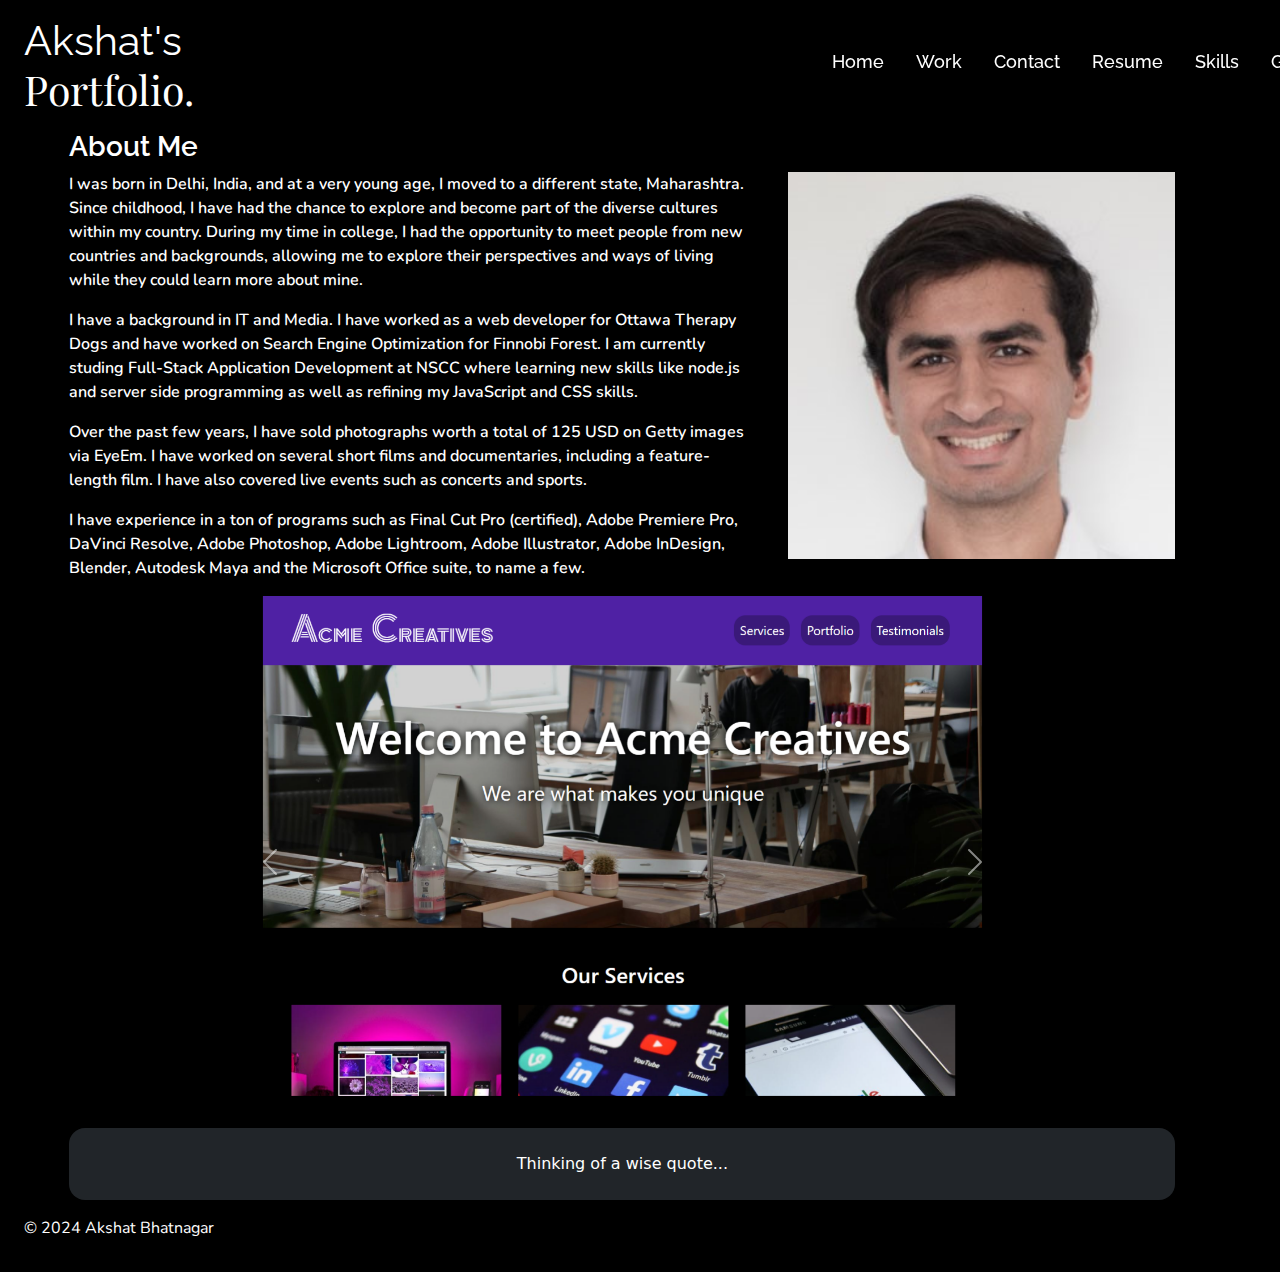
==== index.html @ 16a3000d "Imported existing portfolio files" ====
<!-- 
    Author: Akshat Bhatnagar
    Date: 2024-12-12
    Description: Index page for Akshat's E-Portfolio
-->
<!DOCTYPE html>
<html lang="en">

<head>
    <meta charset="UTF-8">
    <meta name="keywords" content="Akshat, Bhatngar, Web Developer, Web Development, Programming, Programmer, Portfolio, Resume, JavaScript, CSS, HTML, Node, Media, Film Making, Film Maker">
    <meta name="viewport" content="width=device-width, initial-scale=1.0">
    <!-- Normalize CSS Stylesheet source: https://github.com/csstools/normalize.css -->
    <link href="css/normalize.css" rel="stylesheet">
    <link href="https://cdn.jsdelivr.net/npm/bootstrap@5.3.3/dist/css/bootstrap.min.css" rel="stylesheet" integrity="sha384-QWTKZyjpPEjISv5WaRU9OFeRpok6YctnYmDr5pNlyT2bRjXh0JMhjY6hW+ALEwIH" crossorigin="anonymous">
    <link href="css/layoutStyles.css" rel="stylesheet">
    <link href="css/styles.css" rel="stylesheet">
    <link rel="preconnect" href="https://fonts.googleapis.com">
    <link rel="preconnect" href="https://fonts.gstatic.com" crossorigin>
    <link href="https://fonts.googleapis.com/css2?family=Nunito:wght@400;500;600&family=Playfair+Display&family=Raleway:ital,wght@0,500;1,400&display=swap" rel="stylesheet">
    <script src="./js/main.js" defer></script>
    <script src="https://cdn.jsdelivr.net/npm/bootstrap@5.3.3/dist/js/bootstrap.bundle.min.js" integrity="sha384-YvpcrYf0tY3lHB60NNkmXc5s9fDVZLESaAA55NDzOxhy9GkcIdslK1eN7N6jIeHz" crossorigin="anonymous" defer></script>
    <title> Akshat's Portfolio </title>
</head>

<body class="margin-fix">
    <canvas id="canvas"></canvas> <!-- Canvas animation tutorial: https://youtu.be/ZH1h0rMunm8?si=IlfAhrgZdSQ4ArvR -->
    <div class="wrapper">
        <div class="content">
            <header>
                <div class="title">
                    <h1> Akshat's </h1>
                    <h2> Portfolio. </h2>
                </div>
                <nav>
                    <input type="checkbox" id="menuToggle">
                    <label for="menuToggle" id="menuIcon">&#9776;</label>
                    <ul id="navList">
                        <li> <a href="index.html"> Home </a> </li>
                        <li> <a href="workSamples.html"> Work </a> </li>
                        <li> <a href="contact.html"> Contact </a> </li>
                        <li> <a href="resume.html"> Resume </a> </li>
                        <li> <a href="skills.html"> Skills </a> </li>
                        <li> <a href="goals.html"> Goals </a> </li>
                    </ul>
                </nav>
            </header>
            <main>
                <section class="about">
                    <h3> About Me </h3>
                    <img src="images/akshat.jpg" alt="A very beautiful photo of Akshat">
                    <p>
                        I was born in Delhi, India, and at a very young age, I moved to a different state, Maharashtra. Since childhood, I have had the chance to explore and become part of the diverse cultures within my country. During my time in college, I had the opportunity to meet people from new countries and backgrounds, allowing me to explore their perspectives and ways of living while they could learn more about mine.
                    </p>
                    <p>
                        I have a background in IT and Media. I have worked as a web developer for Ottawa Therapy Dogs and have worked on Search Engine Optimization for Finnobi Forest. I am currently studing Full-Stack Application Development at NSCC where learning new skills like node.js and server side programming as well as refining my JavaScript and CSS skills.
                    </p>
                    <p>
                        Over the past few years, I have sold photographs worth a total of 125 USD on Getty images via EyeEm. I have worked on several short films and documentaries, including a feature-length film. I have also covered live events such as concerts and sports.
                    </p>
                    <p>
                        I have experience in a ton of programs such as Final Cut Pro (certified), Adobe Premiere Pro, DaVinci Resolve, Adobe Photoshop, Adobe Lightroom, Adobe Illustrator, Adobe InDesign, Blender, Autodesk Maya and the Microsoft Office suite, to name a few.
                    </p>
                    <div id="workSampleCarousel" class="carousel slide" data-bs-ride="carousel">
                      <div class="carousel-inner">
                        <div class="carousel-item active">
                          <img src="images/acmeCreatives.png" class="d-block w-100" alt="Website for Acme Creatives">
                        </div>
                        <div class="carousel-item">
                          <img src="images/battleship.png" class="d-block w-100" alt="Battleship console game">
                        </div>
                        <div class="carousel-item">
                          <img src="images/kalari.png" class="d-block w-100" alt="Stills from documentary Kalari">
                        </div>
                        <div class="carousel-item">
                          <img src="images/LIAM.png" class="d-block w-100" alt="Stills from film LIAM">
                        </div>
                        <div class="carousel-item">
                          <img src="images/puzzle.png" class="d-block w-100" alt="API based puzzle game">
                        </div>
                      </div>
                      <a class="carousel-control-prev" href="#workSampleCarousel" role="button" data-bs-slide="prev">
                        <span class="carousel-control-prev-icon" aria-hidden="true"></span>
                        <span class="visually-hidden">Previous</span>
                      </a>
                      <a class="carousel-control-next" href="#workSampleCarousel" role="button" data-bs-slide="next">
                        <span class="carousel-control-next-icon" aria-hidden="true"></span>
                        <span class="visually-hidden">Next</span>
                      </a>
                    </div>
                    <div class="p-4 bg-dark rounded-4 text-center" id="quote">Thinking of a wise quote...</div>
                </section>
            </main>
        </div>
        <footer>
            <p>
                &copy; 2024 Akshat Bhatnagar
            </p>
        </footer>
    </div>
</body>

</html>
---- css/layoutStyles.css ----
/* 
Author: Akshat Bhatnagar
Date: 2024-10-26
Description: CSS Layout Styles for Akshat's E-Portfolio
*/

.title {
    padding-bottom: 1rem;
}

#menuToggle {
    display: none;
}

nav {
    margin: 0;
}

nav ul {
    display: flex;
    justify-content: space-around;
    list-style: none;
}

.about {
    display: block;
    margin-left: auto;
    margin-right: auto;
    width: 90%;
}

.about img {
    width: 100%;
}

.content {
    min-height: 40vw;
    max-width: 96vw;
}

.subContent {
    display: block;
    margin-left: auto;
    margin-right: auto;
    width: 90%;
}

.subContent img {
    width: 100%;
}

.resumeGrid {
    display: grid;
    grid-template-columns: 1fr;
    grid-gap: 20px;
    padding: 20px;
}

.resumeGrid h2 {
    margin-left: 0;
}

.resumeTitle, .work, .education, .certifications, .projects, .skills, .extracurricular, .additional {
    margin-bottom: 20px;
}

.resumeTitle p {
    margin-left: 1rem;
}

.skillsFlex {
    display: flex;
    flex-wrap: wrap;
    justify-content: space-evenly;
}

.skill {
    display: flex;
    width: 22rem;
    height: 8rem;
    padding: 0.5rem;
    margin: 1rem;
    border: solid 2px rgb(190, 190, 190);
    align-items: center;
    transition: 350ms;
}

.skill:hover {
    background-color: rgb(190, 190, 190);
    color: black;
}

.skill img {
    width: 8rem;
    height: 8rem;
}

.skill p {
    font-size: 30px;
    margin: 1rem;
    color: inherit;
}

.skills h3 {
    margin-left: 1rem;
}

.carousel-item img {
    width: 100%;
    height: auto;
    max-height: 500px;
    object-fit: contain;
}

.carousel {
    width: 75%;
    margin: auto;
}

@media only screen and (max-width: 480px) {
    /* only applies the following properties when on mobile */
    #menuIcon {
        float: right;
        position: relative;
        bottom: 13.5vh;
        font-size: 2rem;
        color: white;
        margin-right: 2rem;
    }

    .resumeGrid, .resumetitle {
        font-size: 14px;
    }
    .resumeGrid {
        padding: 10px;
        grid-gap: 10px;
    }

    .skill {
        max-width: 85%;
    }

    .skill p {
        font-size: 22px;
    }

    .content {
        margin: 0 auto;
    }

    .carousel {
        width: 100%;
        margin-bottom: 1rem;
    }
}

@media only screen and (min-width: 480px) {
    /* Applies the following properties when on desktop and tablet */
    #navList {
        padding: 0;
    }

    .margin-fix {
        margin: 8px;
    }
}

@media only screen and (min-width: 768px) {
    /* only applies the following properties when on desktop */
    .wrapper {
        max-width: 1300px;
        margin: 0 auto;
    }
    
    nav {
        position: absolute;
        right: 0px;
        width: 30%;
        top: 3rem;
        margin-right: 5rem;
    }

    #navList {
        padding-right: 2rem;
    }

    .about img {
        float: right;
        width: 35%;
        margin-left: 2rem;
        margin-bottom: 2rem;
    }

    .subContent img {
        width: 50%;
        height: 50%;
    }

    .subContent {
        display:flex;
        justify-content:space-between;
    }

    .resumeGrid {
        grid-template-columns: 1fr 2fr;
    }
}
---- css/styles.css ----
/* 
Author: Akshat Bhatnagar
Date: 2024-12-12
Description: CSS Styles for Akshat's E-Portfolio
*/

body {
    background-color: black;
    color: white;
}

h1 {
    font-family: 'Raleway', sans-serif;
    font-size: 41px;
    font-weight: 400;
    margin: 0;
    margin-left: 1rem;
    margin-top: 1rem;
}

h2 {
    font-family: 'Playfair Display', serif;
    font-size: 41px;
    font-weight: 400;
    margin: 0;
    margin-left: 1rem;  
}

h3 {
    font-family: 'Raleway', sans-serif;
    font-size: 28px;
    font-weight: 600;
}

h5 {
    font-family: 'Nunito', sans-serif;
    font-size: 18px;
    font-weight: 600;
}

p {
    color: white;
    font-family: 'Nunito', sans-serif;
    font-size: 16px;
    font-weight: 600;
}

nav ul li a {
    text-decoration: none;
    font-family: 'Raleway', sans-serif;
    font-size: 18px;
    font-weight: 500;
    color: white;
    padding: 1rem;
    border-radius: 25px;
}

.subContent p a {
    color: white;
}

.subContent li {
    line-height: 2rem;
}

footer p {
    font-family: 'Nunito', sans-serif;
    font-size: 16px;
    font-weight: 400;
    padding: 1rem;
}

strong {
    font-family: 'Raleway', sans-serif;
    color: white;
}

.resumeGrid p {
    color: #d8d8d8;
}

.resumeTitle h1 {
    font-family: 'Playfair Display', serif;
    font-weight: 400;
}

canvas#canvas {
	position: fixed;
	left: 0;
	top: 0;
	width: 100%;
	height: 100%;
    pointer-events: none;
}

@media only screen and (max-width: 480px) {
    /* only applies the following properties when on mobile */
    #navList {
        display: none;
        list-style-type: none;
        padding: 0;
        flex-direction: column;
        font-size: 1.5rem;
        line-height: 3rem;
    }

    #menuToggle:checked + #menuIcon + #navList {
        display: flex;
    }

    nav {
        border-bottom: 2px solid white;
    }

    .resumeTitle h1 {
        font-size: 25px;
    }

    .resumeGrid h2 {
        font-size: 25px;
    }

    .subContent li {
        line-height: 1.5rem;
        font-size: 14px;
    }

    canvas#canvas {
        display: none;
    }
}

@media only screen and (min-width: 480px) {
    /* Applies the following properties when on desktop and tablet */
    #menuIcon {
        display: none;
    }

    .resumeTitle h1 {
        font-size: 32px;
    }

    .resumeGrid h2 {
        font-size: 32px;
    }
}

@media only screen and (min-width: 768px) {
    /* only applies the following properties when on desktop */
    nav ul li a:hover {
        background-color: #292929;
    }

    nav ul li a:active {
        background-color: #3c3c3c;
    }
}
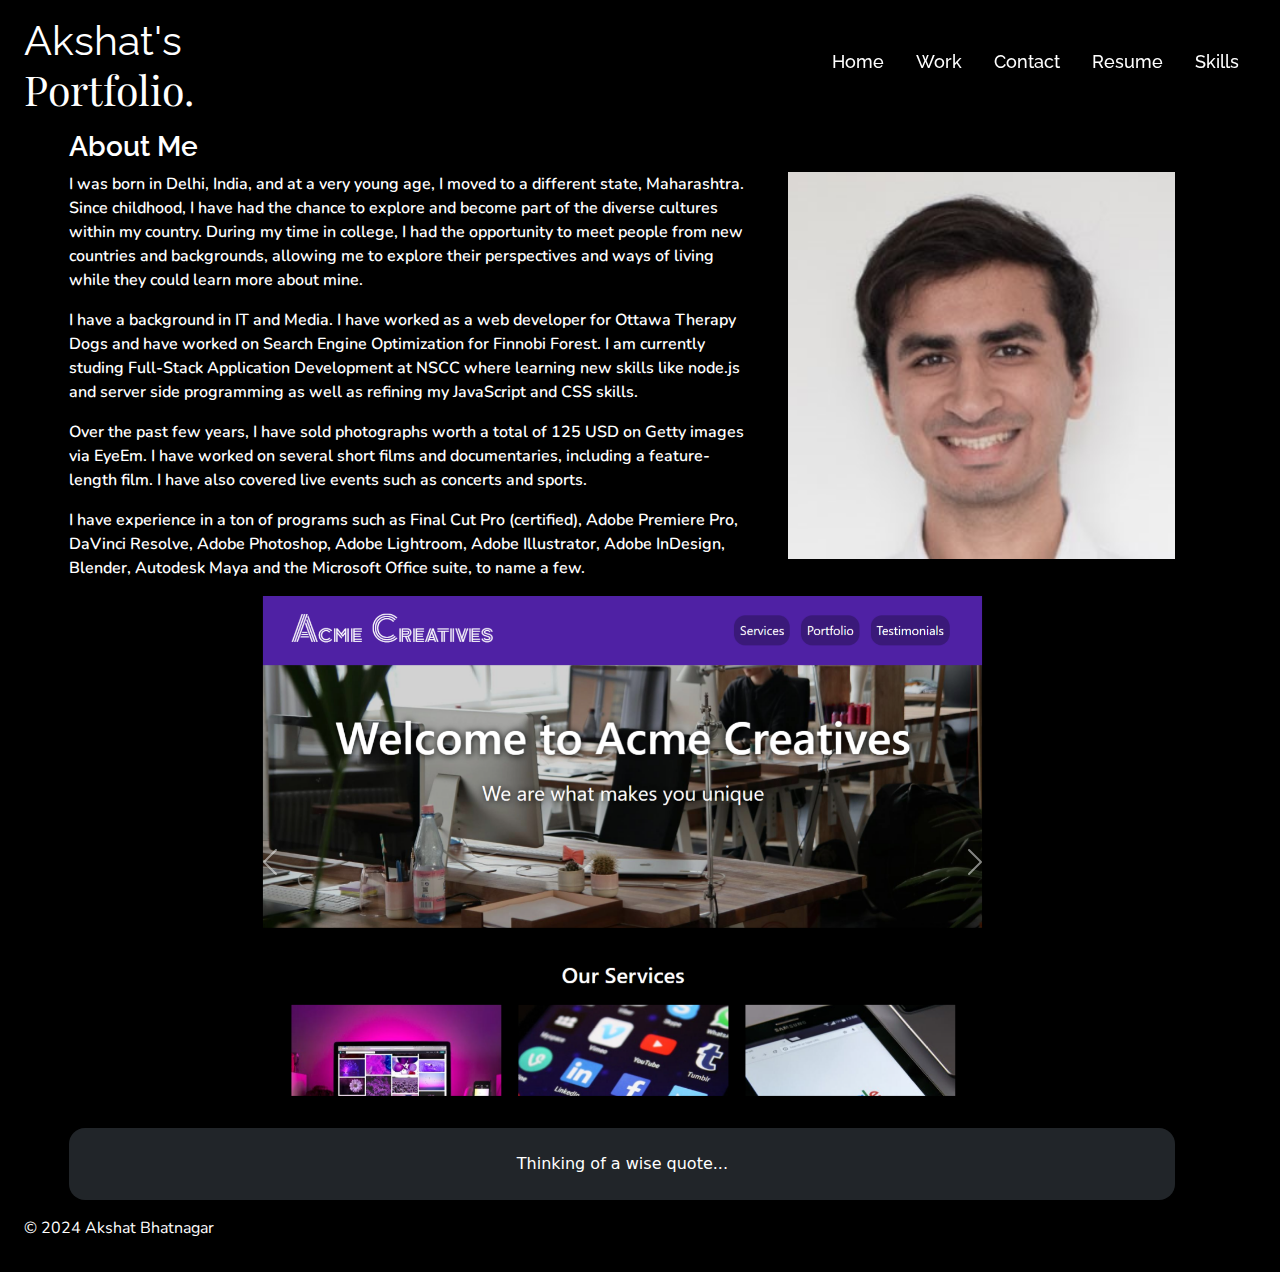
==== commit a5d72821: "Removed Goals page" ====
--- a/index.html
+++ b/index.html
@@ -41,7 +41,6 @@
                         <li> <a href="contact.html"> Contact </a> </li>
                         <li> <a href="resume.html"> Resume </a> </li>
                         <li> <a href="skills.html"> Skills </a> </li>
-                        <li> <a href="goals.html"> Goals </a> </li>
                     </ul>
                 </nav>
             </header>
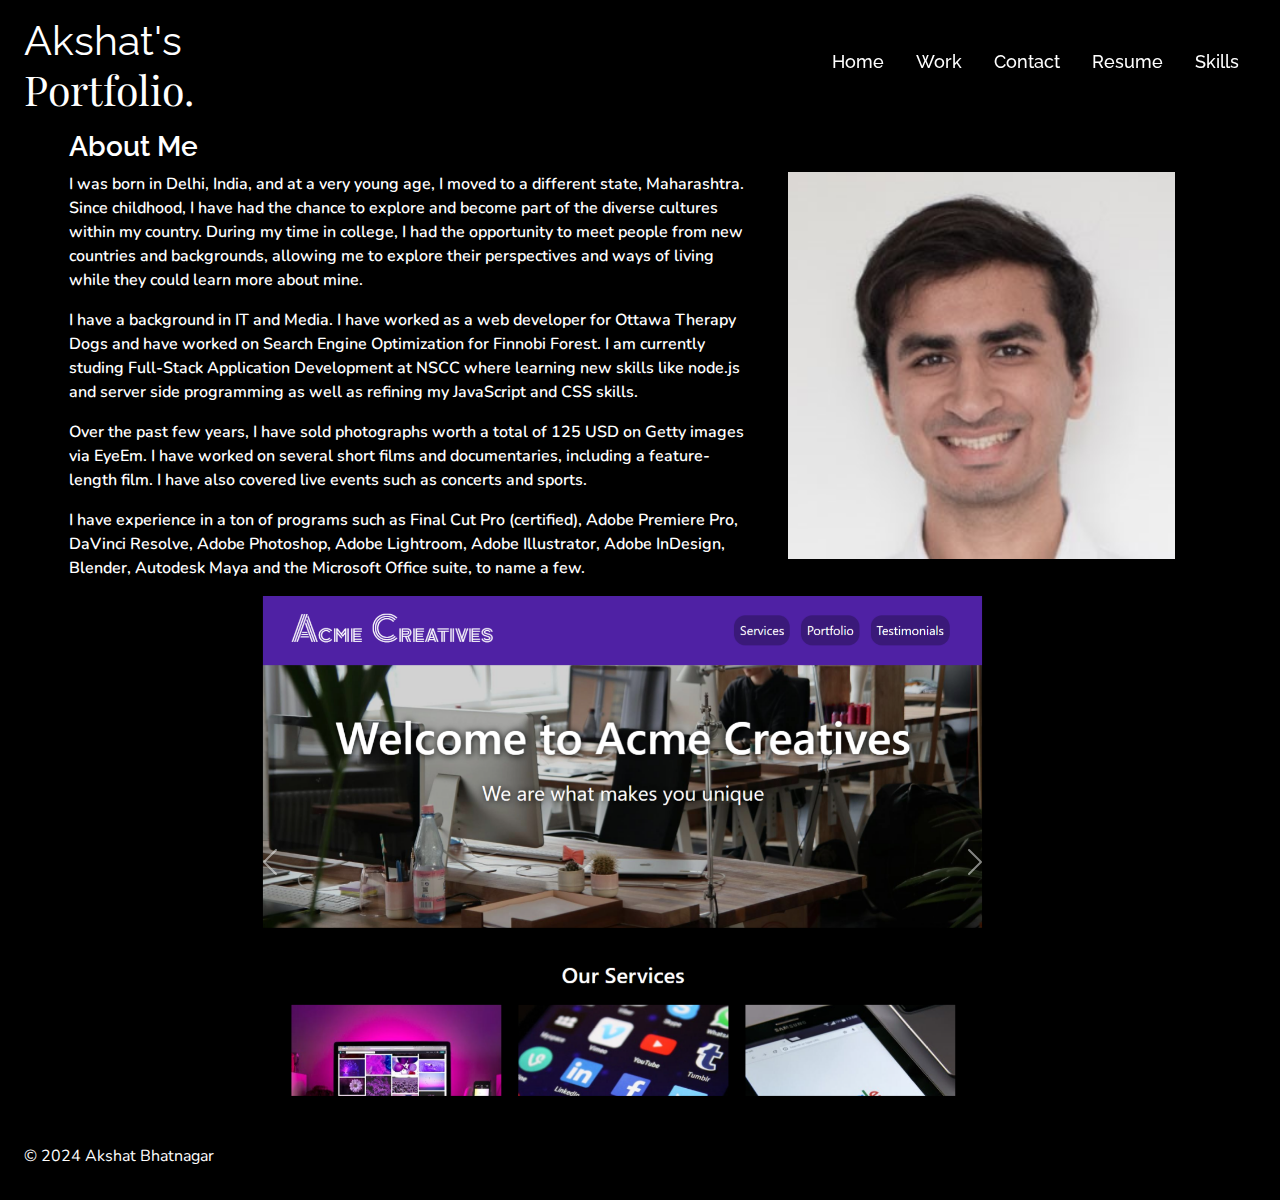
==== commit 744f8543: "Removed Quotes section" ====
--- a/index.html
+++ b/index.html
@@ -87,7 +87,6 @@
                         <span class="visually-hidden">Next</span>
                       </a>
                     </div>
-                    <div class="p-4 bg-dark rounded-4 text-center" id="quote">Thinking of a wise quote...</div>
                 </section>
             </main>
         </div>
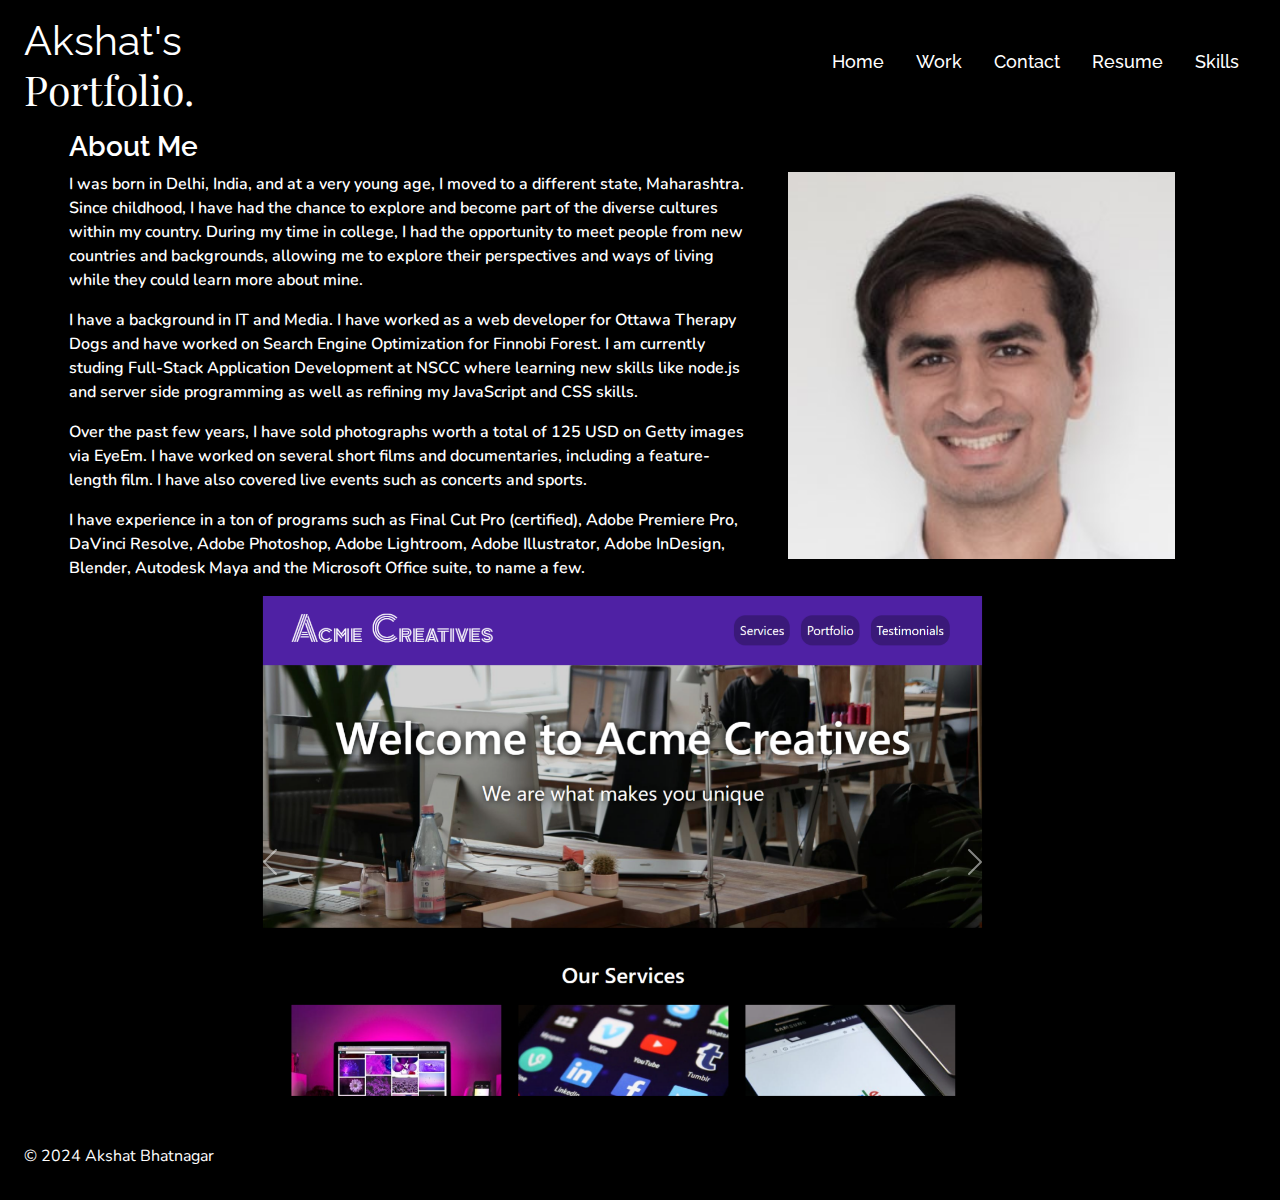
==== commit a72c3dab: "Removed cursor trails" ====
--- a/index.html
+++ b/index.html
@@ -24,7 +24,6 @@
 </head>
 
 <body class="margin-fix">
-    <canvas id="canvas"></canvas> <!-- Canvas animation tutorial: https://youtu.be/ZH1h0rMunm8?si=IlfAhrgZdSQ4ArvR -->
     <div class="wrapper">
         <div class="content">
             <header>
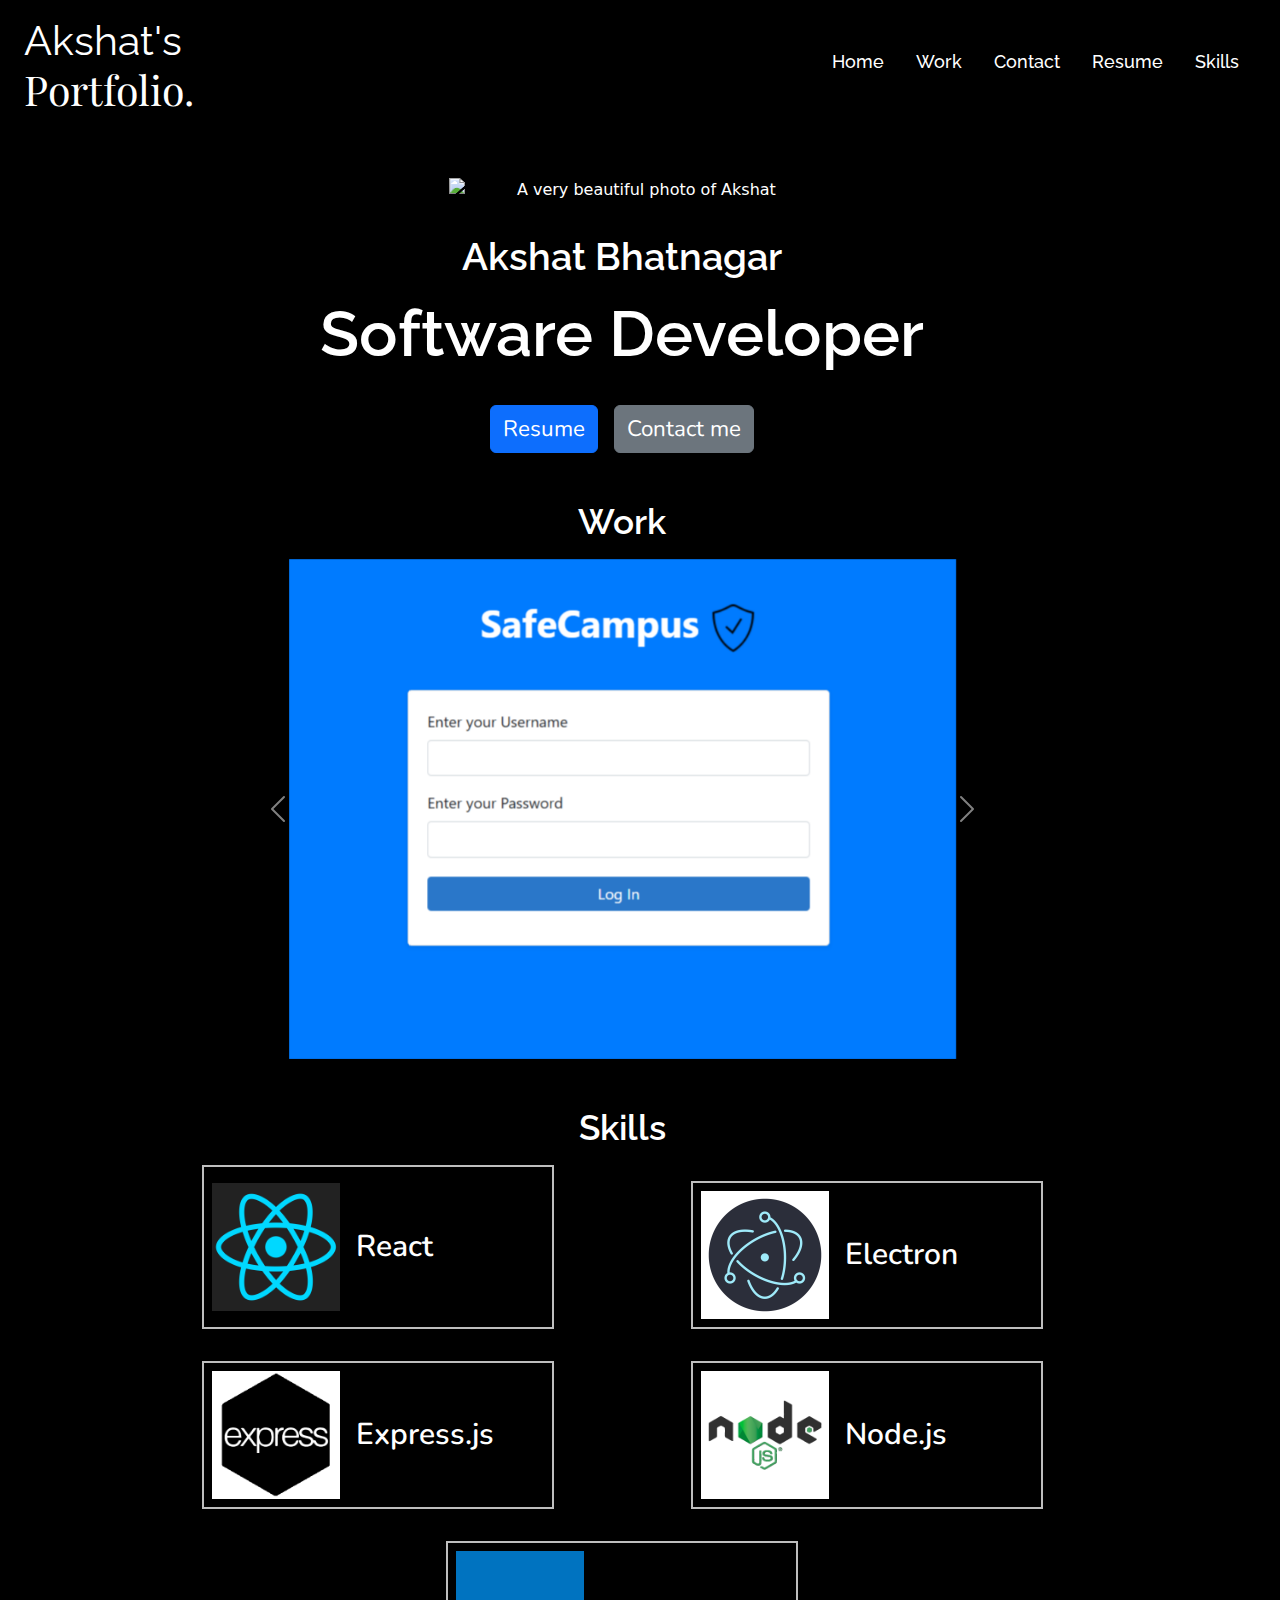
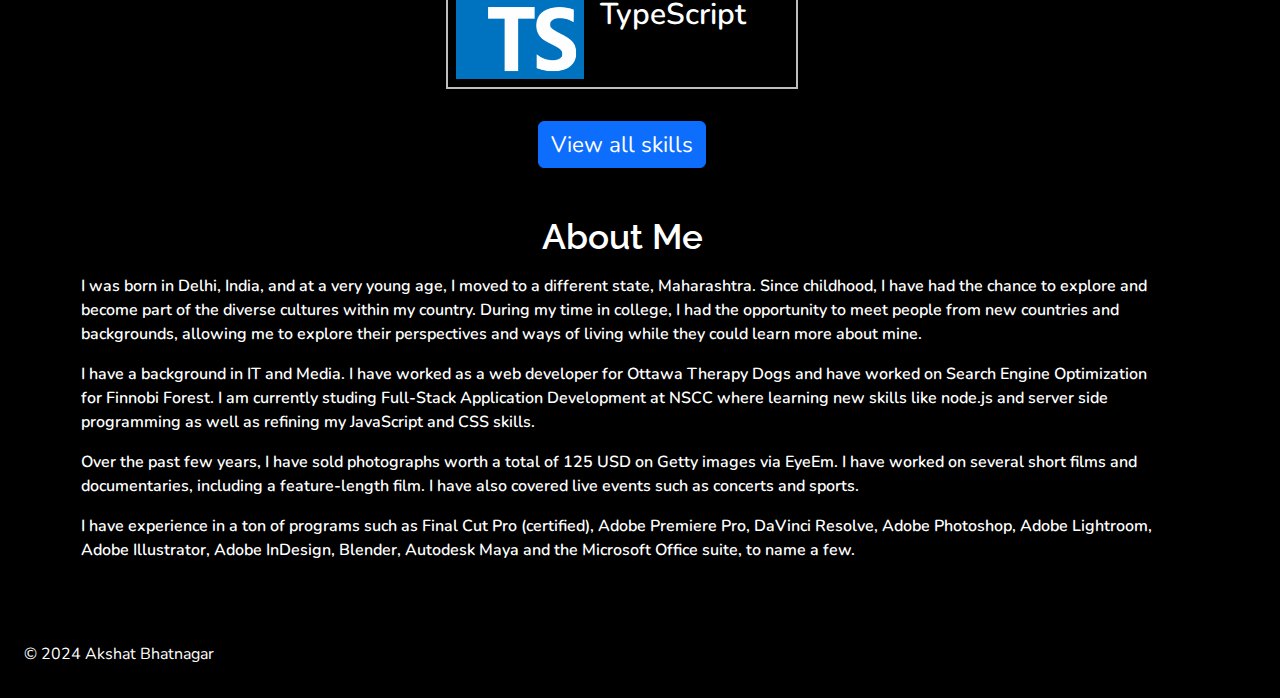
==== commit 1457a3bb: "Updated home page layout" ====
--- a/index.html
+++ b/index.html
@@ -8,18 +8,24 @@
 
 <head>
     <meta charset="UTF-8">
-    <meta name="keywords" content="Akshat, Bhatngar, Web Developer, Web Development, Programming, Programmer, Portfolio, Resume, JavaScript, CSS, HTML, Node, Media, Film Making, Film Maker">
+    <meta name="keywords"
+        content="Akshat, Bhatngar, Web Developer, Web Development, Programming, Programmer, Portfolio, Resume, JavaScript, CSS, HTML, Node, Media, Film Making, Film Maker">
     <meta name="viewport" content="width=device-width, initial-scale=1.0">
     <!-- Normalize CSS Stylesheet source: https://github.com/csstools/normalize.css -->
     <link href="css/normalize.css" rel="stylesheet">
-    <link href="https://cdn.jsdelivr.net/npm/bootstrap@5.3.3/dist/css/bootstrap.min.css" rel="stylesheet" integrity="sha384-QWTKZyjpPEjISv5WaRU9OFeRpok6YctnYmDr5pNlyT2bRjXh0JMhjY6hW+ALEwIH" crossorigin="anonymous">
+    <link href="https://cdn.jsdelivr.net/npm/bootstrap@5.3.3/dist/css/bootstrap.min.css" rel="stylesheet"
+        integrity="sha384-QWTKZyjpPEjISv5WaRU9OFeRpok6YctnYmDr5pNlyT2bRjXh0JMhjY6hW+ALEwIH" crossorigin="anonymous">
     <link href="css/layoutStyles.css" rel="stylesheet">
     <link href="css/styles.css" rel="stylesheet">
     <link rel="preconnect" href="https://fonts.googleapis.com">
     <link rel="preconnect" href="https://fonts.gstatic.com" crossorigin>
-    <link href="https://fonts.googleapis.com/css2?family=Nunito:wght@400;500;600&family=Playfair+Display&family=Raleway:ital,wght@0,500;1,400&display=swap" rel="stylesheet">
+    <link
+        href="https://fonts.googleapis.com/css2?family=Nunito:wght@400;500;600&family=Playfair+Display&family=Raleway:ital,wght@0,500;1,400&display=swap"
+        rel="stylesheet">
     <script src="./js/main.js" defer></script>
-    <script src="https://cdn.jsdelivr.net/npm/bootstrap@5.3.3/dist/js/bootstrap.bundle.min.js" integrity="sha384-YvpcrYf0tY3lHB60NNkmXc5s9fDVZLESaAA55NDzOxhy9GkcIdslK1eN7N6jIeHz" crossorigin="anonymous" defer></script>
+    <script src="https://cdn.jsdelivr.net/npm/bootstrap@5.3.3/dist/js/bootstrap.bundle.min.js"
+        integrity="sha384-YvpcrYf0tY3lHB60NNkmXc5s9fDVZLESaAA55NDzOxhy9GkcIdslK1eN7N6jIeHz" crossorigin="anonymous"
+        defer></script>
     <title> Akshat's Portfolio </title>
 </head>
 
@@ -45,55 +51,134 @@
             </header>
             <main>
                 <section class="about">
-                    <h3> About Me </h3>
-                    <img src="images/akshat.jpg" alt="A very beautiful photo of Akshat">
-                    <p>
-                        I was born in Delhi, India, and at a very young age, I moved to a different state, Maharashtra. Since childhood, I have had the chance to explore and become part of the diverse cultures within my country. During my time in college, I had the opportunity to meet people from new countries and backgrounds, allowing me to explore their perspectives and ways of living while they could learn more about mine.
-                    </p>
-                    <p>
-                        I have a background in IT and Media. I have worked as a web developer for Ottawa Therapy Dogs and have worked on Search Engine Optimization for Finnobi Forest. I am currently studing Full-Stack Application Development at NSCC where learning new skills like node.js and server side programming as well as refining my JavaScript and CSS skills.
-                    </p>
-                    <p>
-                        Over the past few years, I have sold photographs worth a total of 125 USD on Getty images via EyeEm. I have worked on several short films and documentaries, including a feature-length film. I have also covered live events such as concerts and sports.
-                    </p>
-                    <p>
-                        I have experience in a ton of programs such as Final Cut Pro (certified), Adobe Premiere Pro, DaVinci Resolve, Adobe Photoshop, Adobe Lightroom, Adobe Illustrator, Adobe InDesign, Blender, Autodesk Maya and the Microsoft Office suite, to name a few.
-                    </p>
-                    <div id="workSampleCarousel" class="carousel slide" data-bs-ride="carousel">
-                      <div class="carousel-inner">
-                        <div class="carousel-item active">
-                          <img src="images/acmeCreatives.png" class="d-block w-100" alt="Website for Acme Creatives">
+
+                    <section
+                        class="container-fluid d-flex flex-column justify-content-center align-items-center text-center homeSections"
+                        id="hero">
+                        <img src="images/akshat.png" alt="A very beautiful photo of Akshat" class="img-fluid" id="mainImg">
+                        <h3 id="name"> Akshat Bhatnagar </h3>
+                        <h3 id="occupation"> Software Developer </h3>
+                        <div class="d-flex gap-3">
+                            <a href="resume.html" class="btn btn-primary"> Resume </a>
+                            <a href="contact.html" class="btn btn-secondary"> Contact me </a>
                         </div>
-                        <div class="carousel-item">
-                          <img src="images/battleship.png" class="d-block w-100" alt="Battleship console game">
+                    </section>
+
+                    <section
+                        class="container-fluid d-flex flex-column justify-content-center align-items-center text-center homeSections"
+                        id="work">
+                        <h3> Work </h3>
+                        <div id="workSampleCarousel" class="carousel slide" data-bs-ride="carousel">
+                            <div class="carousel-inner">
+                                <div class="carousel-item active">
+                                    <img src="images/safetyDashboard.png" class="d-block w-100"
+                                        alt="Security Inspection Dashboard">
+                                </div>
+                                <div class="carousel-item">
+                                    <img src="images/acmeCreatives.png" class="d-block w-100"
+                                        alt="Website for Acme Creatives">
+                                </div>
+                                <div class="carousel-item">
+                                    <img src="images/battleship.png" class="d-block w-100"
+                                        alt="Battleship console game">
+                                </div>
+                                <div class="carousel-item">
+                                    <img src="images/kalari.png" class="d-block w-100"
+                                        alt="Stills from documentary Kalari">
+                                </div>
+                                <div class="carousel-item">
+                                    <img src="images/LIAM.png" class="d-block w-100" alt="Stills from film LIAM">
+                                </div>
+                                <div class="carousel-item">
+                                    <img src="images/puzzle.png" class="d-block w-100" alt="API based puzzle game">
+                                </div>
+                            </div>
+                            <a class="carousel-control-prev" href="#workSampleCarousel" role="button"
+                                data-bs-slide="prev">
+                                <span class="carousel-control-prev-icon" aria-hidden="true"></span>
+                                <span class="visually-hidden">Previous</span>
+                            </a>
+                            <a class="carousel-control-next" href="#workSampleCarousel" role="button"
+                                data-bs-slide="next">
+                                <span class="carousel-control-next-icon" aria-hidden="true"></span>
+                                <span class="visually-hidden">Next</span>
+                            </a>
                         </div>
-                        <div class="carousel-item">
-                          <img src="images/kalari.png" class="d-block w-100" alt="Stills from documentary Kalari">
+                    </section>
+
+                    <section
+                        class="container-fluid d-flex flex-column justify-content-center align-items-center text-center homeSections"
+                        id="skills">
+                        <h3> Skills </h3>
+                        <div class="skillsFlex">
+                            <div class="skill" style="margin-top: 0;">
+                                <img src="images/react.png" alt="React.js Logo">
+                                <p> React </p>
+                            </div>
+                            <div class="skill">
+                                <img src="images/electron.png" alt="Electron Logo" style="background-color: white;">
+                                <p> Electron </p>
+                            </div>
+                            <div class="skill">
+                                <img src="images/express.png" alt="Express.js Logo">
+                                <p> Express.js </p>
+                            </div>
+                            <div class="skill largeScreenOnly">
+                                <img src="images/nodejs.png" alt="Node.js Logo">
+                                <p> Node.js </p>
+                            </div>
+                            <div class="skill largeScreenOnly">
+                                <img src="images/ts.png" alt="TypeScript Logo">
+                                <p> TypeScript </p>
+                            </div>
                         </div>
-                        <div class="carousel-item">
-                          <img src="images/LIAM.png" class="d-block w-100" alt="Stills from film LIAM">
-                        </div>
-                        <div class="carousel-item">
-                          <img src="images/puzzle.png" class="d-block w-100" alt="API based puzzle game">
-                        </div>
-                      </div>
-                      <a class="carousel-control-prev" href="#workSampleCarousel" role="button" data-bs-slide="prev">
-                        <span class="carousel-control-prev-icon" aria-hidden="true"></span>
-                        <span class="visually-hidden">Previous</span>
-                      </a>
-                      <a class="carousel-control-next" href="#workSampleCarousel" role="button" data-bs-slide="next">
-                        <span class="carousel-control-next-icon" aria-hidden="true"></span>
-                        <span class="visually-hidden">Next</span>
-                      </a>
-                    </div>
-                </section>
+                        <a href="skills.html" class="btn btn-primary"> View all skills </a>
+                    </section>
+
+                    <section
+                        class="container-fluid d-flex flex-column justify-content-center align-items-center homeSections"
+                        id="about">
+                        <h3> About Me </h3>
+                        <p>
+                            I was born in Delhi, India, and at a very young age, I moved to a different state,
+                            Maharashtra.
+                            Since childhood, I have had the chance to explore and become part of the diverse cultures
+                            within
+                            my country. During my time in college, I had the opportunity to meet people from new
+                            countries
+                            and backgrounds, allowing me to explore their perspectives and ways of living while they
+                            could
+                            learn more about mine.
+                        </p>
+                        <p>
+                            I have a background in IT and Media. I have worked as a web developer for Ottawa Therapy
+                            Dogs
+                            and have worked on Search Engine Optimization for Finnobi Forest. I am currently studing
+                            Full-Stack Application Development at NSCC where learning new skills like node.js and server
+                            side programming as well as refining my JavaScript and CSS skills.
+                        </p>
+                        <p>
+                            Over the past few years, I have sold photographs worth a total of 125 USD on Getty images
+                            via
+                            EyeEm. I have worked on several short films and documentaries, including a feature-length
+                            film.
+                            I have also covered live events such as concerts and sports.
+                        </p>
+                        <p>
+                            I have experience in a ton of programs such as Final Cut Pro (certified), Adobe Premiere
+                            Pro,
+                            DaVinci Resolve, Adobe Photoshop, Adobe Lightroom, Adobe Illustrator, Adobe InDesign,
+                            Blender,
+                            Autodesk Maya and the Microsoft Office suite, to name a few.
+                        </p>
+                    </section>
             </main>
+            <footer>
+                <p>
+                    &copy; 2024 Akshat Bhatnagar
+                </p>
+            </footer>
         </div>
-        <footer>
-            <p>
-                &copy; 2024 Akshat Bhatnagar
-            </p>
-        </footer>
     </div>
 </body>
 
--- a/css/layoutStyles.css
+++ b/css/layoutStyles.css
@@ -22,6 +22,10 @@
     list-style: none;
 }
 
+.subheading {
+    text-align: center;
+}
+
 .about {
     display: block;
     margin-left: auto;
@@ -29,10 +33,6 @@
     width: 90%;
 }
 
-.about img {
-    width: 100%;
-}
-
 .content {
     min-height: 40vw;
     max-width: 96vw;
@@ -49,23 +49,16 @@
     width: 100%;
 }
 
-.resumeGrid {
-    display: grid;
-    grid-template-columns: 1fr;
-    grid-gap: 20px;
-    padding: 20px;
-}
-
-.resumeGrid h2 {
-    margin-left: 0;
-}
-
-.resumeTitle, .work, .education, .certifications, .projects, .skills, .extracurricular, .additional {
-    margin-bottom: 20px;
-}
-
-.resumeTitle p {
-    margin-left: 1rem;
+.resume {
+    display: block;
+    margin: 0 auto;
+    width: 100%;
+}
+
+#pdf-canvas {
+    display: block;
+    margin: 0 auto;
+    width: 100%;
 }
 
 .skillsFlex {
@@ -77,7 +70,6 @@
 .skill {
     display: flex;
     width: 22rem;
-    height: 8rem;
     padding: 0.5rem;
     margin: 1rem;
     border: solid 2px rgb(190, 190, 190);
@@ -115,6 +107,10 @@
 .carousel {
     width: 75%;
     margin: auto;
+}
+
+.homeSections {
+    margin: 3rem auto;
 }
 
 @media only screen and (max-width: 480px) {
@@ -128,14 +124,6 @@
         margin-right: 2rem;
     }
 
-    .resumeGrid, .resumetitle {
-        font-size: 14px;
-    }
-    .resumeGrid {
-        padding: 10px;
-        grid-gap: 10px;
-    }
-
     .skill {
         max-width: 85%;
     }
@@ -151,6 +139,15 @@
     .carousel {
         width: 100%;
         margin-bottom: 1rem;
+    }
+
+    #mainImg {
+        width: 80%;
+        margin-bottom: 2rem;
+    }
+
+    .largeScreenOnly {
+        display: none;
     }
 }
 
@@ -162,6 +159,20 @@
 
     .margin-fix {
         margin: 8px;
+    }
+
+    #pdf-canvas {
+        display: block;
+        margin: 0 auto;
+        width: 90%;
+    }
+
+    #occupation {
+        font-size: 5vw;
+    }
+
+    #name {
+        font-size: 3vw;
     }
 }
 
@@ -184,7 +195,7 @@
         padding-right: 2rem;
     }
 
-    .about img {
+    #mainImg {
         float: right;
         width: 35%;
         margin-left: 2rem;
@@ -201,7 +212,9 @@
         justify-content:space-between;
     }
 
-    .resumeGrid {
-        grid-template-columns: 1fr 2fr;
+    #pdf-canvas {
+        display: block;
+        margin: 0 auto;
+        width: 80%;
     }
 }--- a/css/styles.css
+++ b/css/styles.css
@@ -84,13 +84,23 @@
     font-weight: 400;
 }
 
-canvas#canvas {
+/* canvas#canvas {
 	position: fixed;
 	left: 0;
 	top: 0;
 	width: 100%;
 	height: 100%;
     pointer-events: none;
+} */
+
+.btn {
+    margin-top: 1rem;
+    font-size: 1.4rem;
+    font-family: 'Nunito', sans-serif;
+}
+
+.homeSections > h3 {
+    margin-bottom: 1rem;
 }
 
 @media only screen and (max-width: 480px) {
@@ -143,6 +153,10 @@
     .resumeGrid h2 {
         font-size: 32px;
     }
+
+    h3 {
+        font-size: 35px;
+    }
 }
 
 @media only screen and (min-width: 768px) {
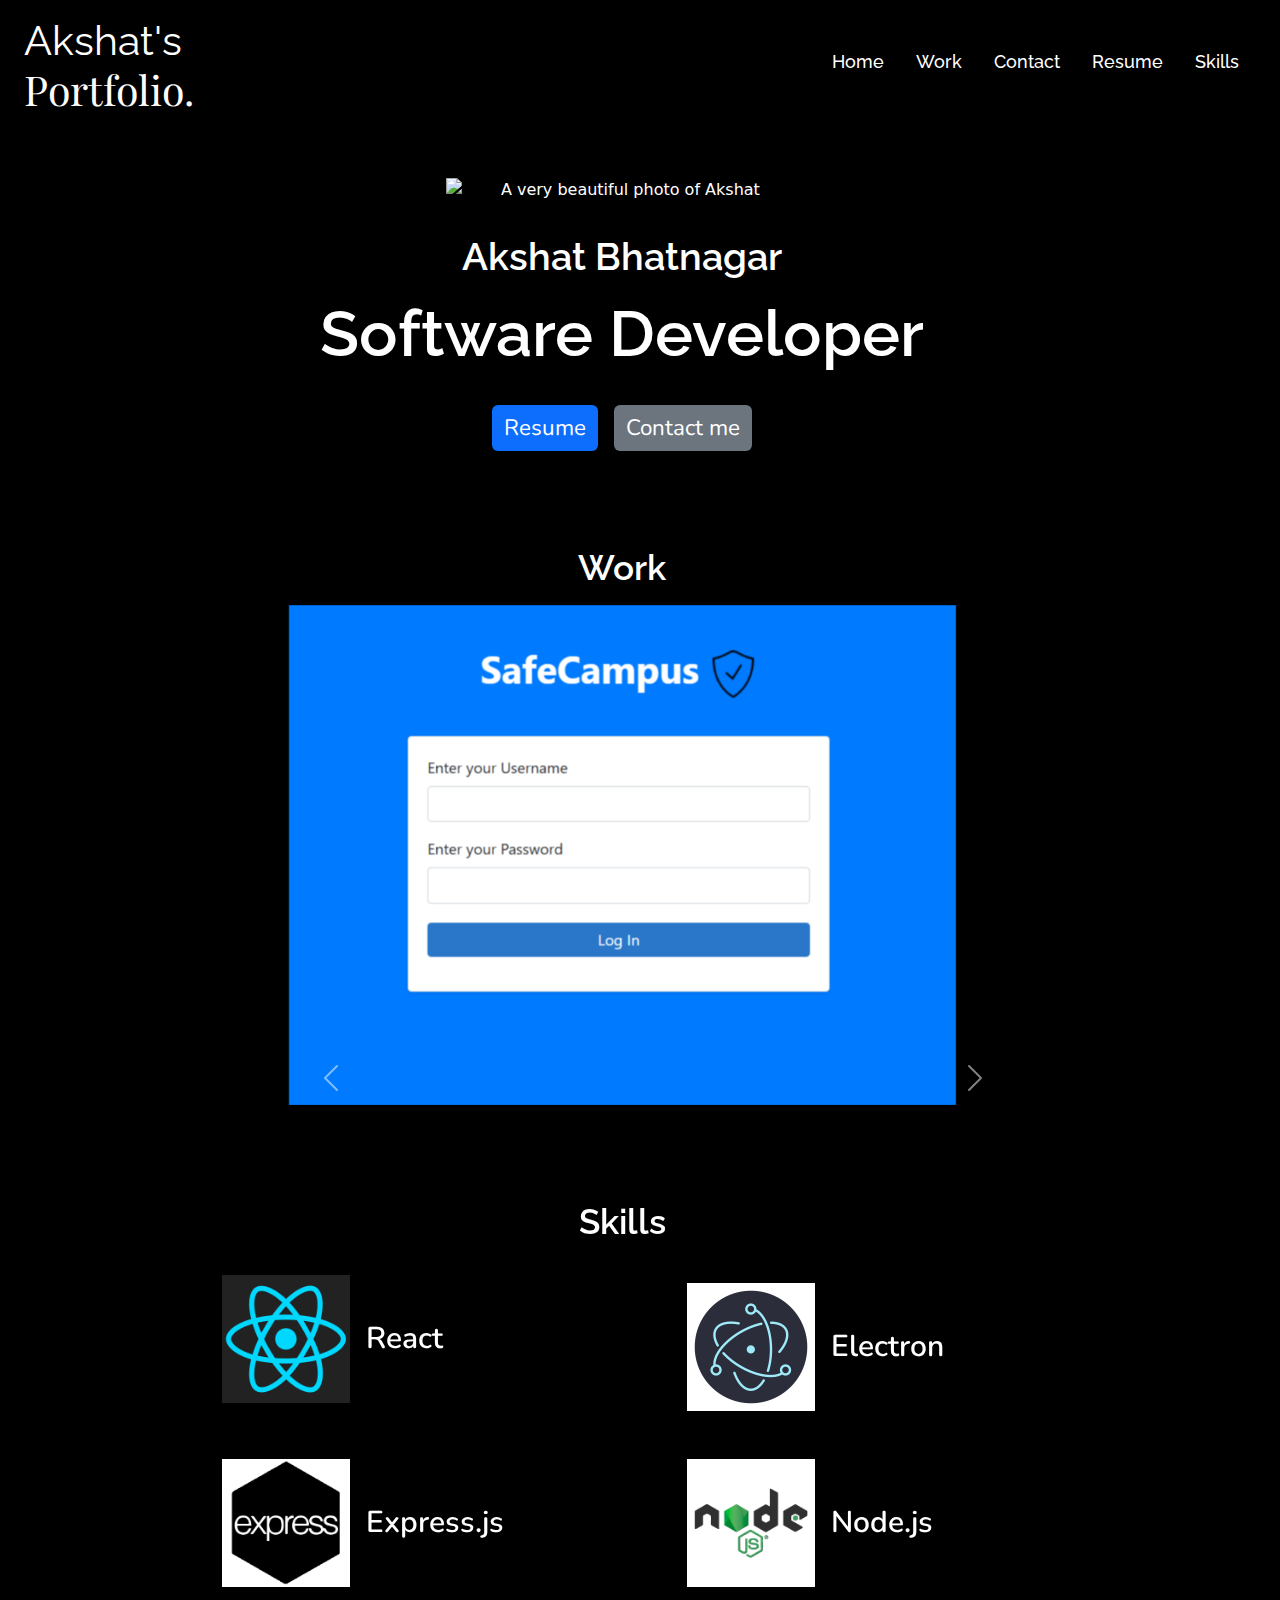
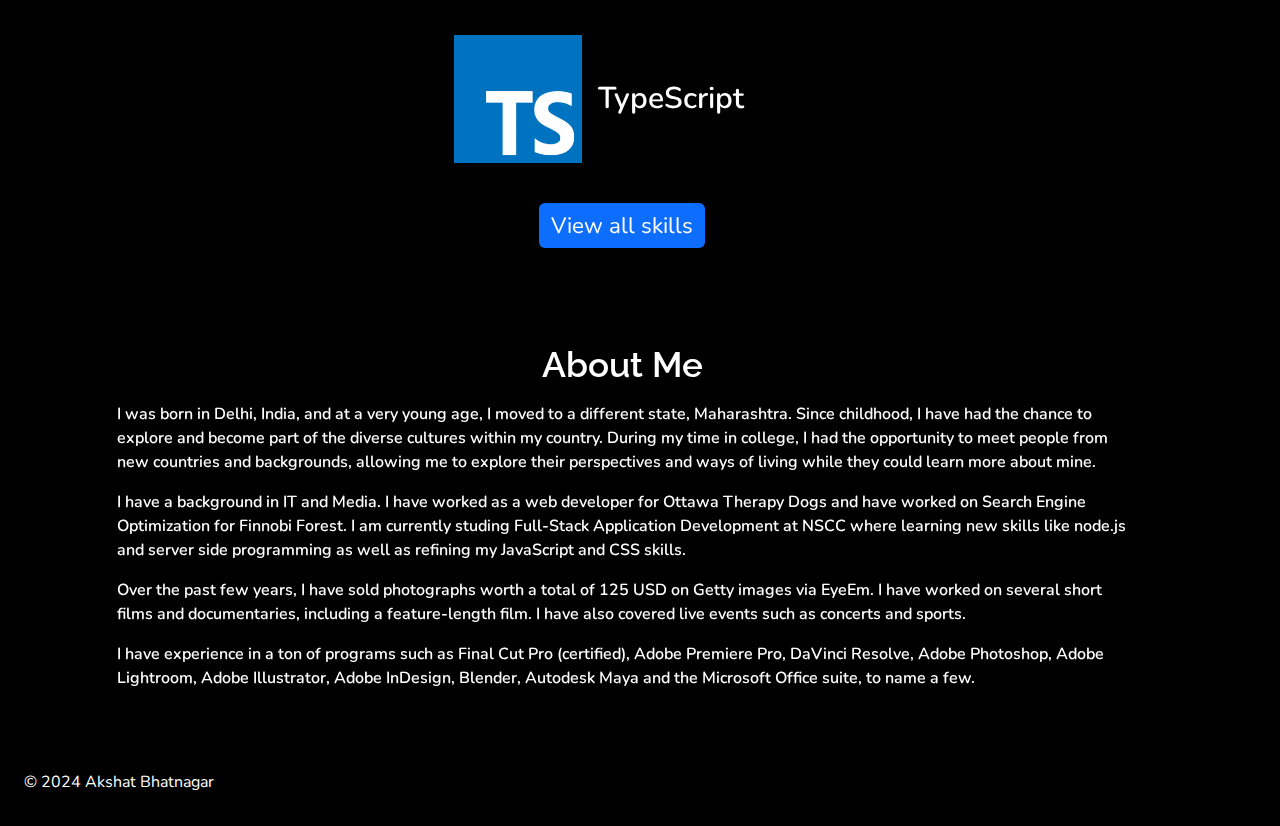
==== commit ab8432e8: "Added animations and effects" ====
--- a/index.html
+++ b/index.html
@@ -22,6 +22,7 @@
     <link
         href="https://fonts.googleapis.com/css2?family=Nunito:wght@400;500;600&family=Playfair+Display&family=Raleway:ital,wght@0,500;1,400&display=swap"
         rel="stylesheet">
+    <script src="https://cdnjs.cloudflare.com/ajax/libs/pdf.js/3.11.174/pdf.min.js"></script>
     <script src="./js/main.js" defer></script>
     <script src="https://cdn.jsdelivr.net/npm/bootstrap@5.3.3/dist/js/bootstrap.bundle.min.js"
         integrity="sha384-YvpcrYf0tY3lHB60NNkmXc5s9fDVZLESaAA55NDzOxhy9GkcIdslK1eN7N6jIeHz" crossorigin="anonymous"
@@ -53,9 +54,10 @@
                 <section class="about">
 
                     <section
-                        class="container-fluid d-flex flex-column justify-content-center align-items-center text-center homeSections"
+                        class="container-fluid d-flex flex-column justify-content-center align-items-center text-center homeSections shine"
                         id="hero">
-                        <img src="images/akshat.png" alt="A very beautiful photo of Akshat" class="img-fluid" id="mainImg">
+                        <img src="images/akshat.png" alt="A very beautiful photo of Akshat" class="img-fluid shine"
+                            id="mainImg">
                         <h3 id="name"> Akshat Bhatnagar </h3>
                         <h3 id="occupation"> Software Developer </h3>
                         <div class="d-flex gap-3">
@@ -65,7 +67,7 @@
                     </section>
 
                     <section
-                        class="container-fluid d-flex flex-column justify-content-center align-items-center text-center homeSections"
+                        class="container-fluid d-flex flex-column justify-content-center align-items-center text-center homeSections shine"
                         id="work">
                         <h3> Work </h3>
                         <div id="workSampleCarousel" class="carousel slide" data-bs-ride="carousel">
@@ -107,7 +109,7 @@
                     </section>
 
                     <section
-                        class="container-fluid d-flex flex-column justify-content-center align-items-center text-center homeSections"
+                        class="container-fluid d-flex flex-column justify-content-center align-items-center text-center homeSections shine"
                         id="skills">
                         <h3> Skills </h3>
                         <div class="skillsFlex">
@@ -136,7 +138,7 @@
                     </section>
 
                     <section
-                        class="container-fluid d-flex flex-column justify-content-center align-items-center homeSections"
+                        class="container-fluid d-flex flex-column justify-content-center align-items-center homeSections shine"
                         id="about">
                         <h3> About Me </h3>
                         <p>
--- a/css/layoutStyles.css
+++ b/css/layoutStyles.css
@@ -72,9 +72,19 @@
     width: 22rem;
     padding: 0.5rem;
     margin: 1rem;
-    border: solid 2px rgb(190, 190, 190);
     align-items: center;
-    transition: 350ms;
+    transition: background-color 1s !important;
+}
+
+.btn {
+    transition: 1s !important;
+    border: none;
+}
+
+.btn:hover {
+    background-color: rgb(255, 255, 255);
+    color: black;
+    box-shadow: 0 0 10px 2px white
 }
 
 .skill:hover {
@@ -90,7 +100,6 @@
 .skill p {
     font-size: 30px;
     margin: 1rem;
-    color: inherit;
 }
 
 .skills h3 {
@@ -110,7 +119,7 @@
 }
 
 .homeSections {
-    margin: 3rem auto;
+    padding: 3rem;
 }
 
 @media only screen and (max-width: 480px) {
@@ -149,6 +158,10 @@
     .largeScreenOnly {
         display: none;
     }
+
+    .skill {
+        border: white 2px solid;
+    }
 }
 
 @media only screen and (min-width: 480px) {
@@ -198,7 +211,6 @@
     #mainImg {
         float: right;
         width: 35%;
-        margin-left: 2rem;
         margin-bottom: 2rem;
     }
 
--- a/css/styles.css
+++ b/css/styles.css
@@ -23,7 +23,7 @@
     font-size: 41px;
     font-weight: 400;
     margin: 0;
-    margin-left: 1rem;  
+    margin-left: 1rem;
 }
 
 h3 {
@@ -95,15 +95,62 @@
 
 .btn {
     margin-top: 1rem;
-    font-size: 1.4rem;
-    font-family: 'Nunito', sans-serif;
-}
-
-.homeSections > h3 {
+    font-family: 'Nunito', sans-serif;
+}
+
+.homeSections>h3 {
     margin-bottom: 1rem;
 }
 
+.shine, .skill {
+    position: relative;
+    transition: background 0.1s;
+}
+
+.shine:hover, .skill:hover{
+    --active: 1;
+}
+
+.shine:after, .skill:after {
+    content: "";
+    position: absolute;
+    inset: 0;
+    background:
+        radial-gradient(circle at calc(var(--x) * 1px) calc(var(--y) * 1px), hsl(0 0% 100% / 0.15), transparent 15vmin);
+    background-attachment: fixed;
+    opacity: var(--active, 0);
+    transition: opacity 0.2s;
+    pointer-events: none;
+}
+
+.shine:before, .skill:before {
+    content: "";
+    position: absolute;
+    inset: 0;
+    background:
+        radial-gradient(circle at calc(var(--x) * 1px) calc(var(--y) * 1px), hsl(0 0% 100% / 0.5), transparent 15vmin),
+        transparent;
+    background-attachment: fixed;
+    pointer-events: none;
+    mask:
+        linear-gradient(white, white) 50% 0 / 100% 4px no-repeat,
+        linear-gradient(white, white) 50% 100% / 100% 4px no-repeat,
+        linear-gradient(white, white) 0 50% / 4px 100% no-repeat,
+        linear-gradient(white, white) 100% 50% / 4px 100% no-repeat;
+}
+
+span {
+    font-family: sans-serif, system-ui;
+    position: absolute;
+    bottom: 0.65rem;
+    right: 0.65rem;
+    font-weight: bold;
+    font-size: 2rem;
+    color: hsl(0 0% 100%);
+}
+
 @media only screen and (max-width: 480px) {
+
     /* only applies the following properties when on mobile */
     #navList {
         display: none;
@@ -114,7 +161,7 @@
         line-height: 3rem;
     }
 
-    #menuToggle:checked + #menuIcon + #navList {
+    #menuToggle:checked+#menuIcon+#navList {
         display: flex;
     }
 
@@ -141,6 +188,7 @@
 }
 
 @media only screen and (min-width: 480px) {
+
     /* Applies the following properties when on desktop and tablet */
     #menuIcon {
         display: none;
@@ -157,9 +205,14 @@
     h3 {
         font-size: 35px;
     }
+
+    .btn {
+        font-size: 1.4rem;
+    }
 }
 
 @media only screen and (min-width: 768px) {
+
     /* only applies the following properties when on desktop */
     nav ul li a:hover {
         background-color: #292929;
